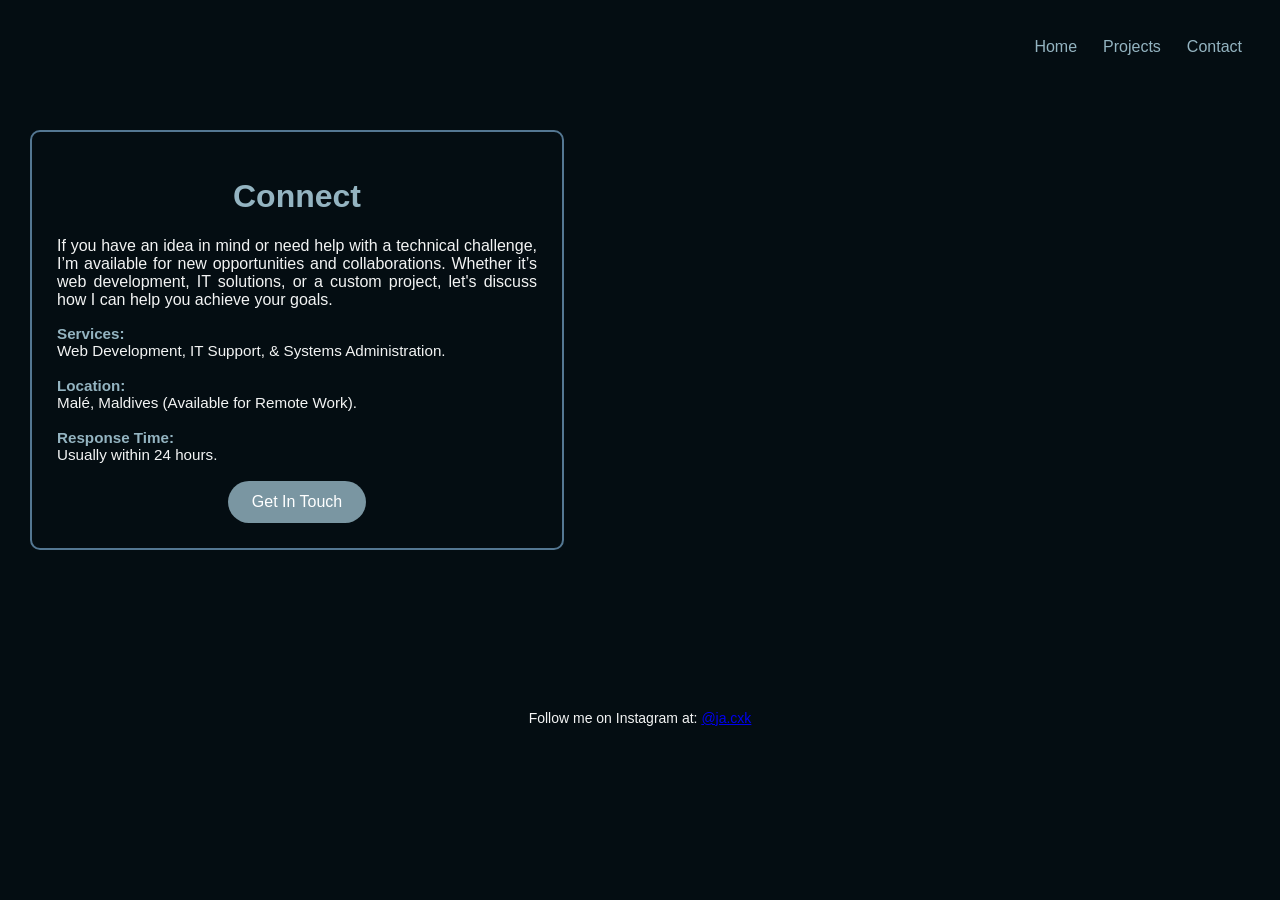
==== Contact/contact.html @ ff72fde5 "Add files via upload" ====
<!DOCTYPE html>
<html lang="en">
<head>
    <meta charset="UTF-8">
    <meta name="viewport" content="width=device-width, initial-scale=1.0">
    <title>Jack/Isse</title>
    <link rel="stylesheet" href="cntct.css">
</head>
<body>
    <div>
        <nav>
            <ul>
                <li><a href="../index.html">Home</a></li>
                <li><a href="../Projects/projects.html">Projects</a></li>
                <li><a href="./contact.html">Contact</a></li>
            </ul>
        </nav>
    </div>
    <br /> <br />  <br />
    <div class="cgtdiv">
        <div class="cgt1">
            <h1 class="ch1">Connect</h1>
             <p class="cp1">If you have an idea in mind or need help with a technical challenge, I’m available for new opportunities and collaborations. Whether it’s web development, IT solutions, or a custom project, let's discuss how I can help you achieve your goals.</p>
             <li class="cntcli">
              <li class="cntcli"><a class="cntclih">Services:</a> Web Development, IT Support, & Systems Administration.</li> <br />
              <li class="cntcli"><a class="cntclih">Location:</a> Malé, Maldives (Available for Remote Work).</li> <br />
              <li class="cntcli"><a class="cntclih">Response Time:</a> Usually within 24 hours.</li> 
             </li>
        <br />
        <div class="cgt2">
            <div class="contact-dropdown">
                <button class="dropbtn">Get In Touch</button>
                <div class="dropdown-content">
                    <p><strong>WhatsApp/Telegram:</strong><a href="tel:+9607723435" class="phonen"> +960 7723435</a></p>
                    <p><strong>Instagram:</strong><a href="https://www.instagram.com/ja.cxk" class="instagram"> @ja.cxk</a></p>
                    <p><strong>Location:</strong> Malé, Maldives</p>
                </div>
            </div>
        </div>
    </div>
        
    </div>
</body>
<footer>
    <p class="footer">Follow me on Instagram at: <a href="https://www.instagram.com/ja.cxk">@ja.cxk</a></p>
</footer>

</html>
---- Contact/cntct.css ----
body {
    background-color: #040D12;
    margin: 30px 30px 0 30px;
}

h1 {
    color: #94B4C1;
    font-family: Arial, Helvetica, sans-serif;
}

p {
    color: #F3F4F4;
    font-family: Arial, Helvetica, sans-serif;
}

.pdiv {
    display: block;
    flex-shrink: 0;
    text-align: justify;
    margin: 0;
}

.footer {
    color: #F3F4F4;
    text-align: center;
    margin-top: 10rem;
    font-size: 0.875rem;
}

/*Body*/

/*Connect and Contact*/
/*Connect and Contact DIV*/
.cgtdiv {
    display: grid;    
    justify-content: space-evenly;
    border: 2.25px solid #547792;
    border-radius: 10px;
    padding: 15px;
    max-width: 500px;
    align-self: center;
    justify-self: center;
}

.cgt1 {
    padding: 10px;;
}

.ch1 {
    text-align: center;
}

.cgt2 {
    text-align: center;
}

.cp1 {
    color: #F3F4F4;
    font-family: Arial, Helvetica, sans-serif;
    text-align: justify;
}

/*C&C Get in Touch*/
/* Container */
.contact-dropdown {
  position: relative;
  display: inline-block;
  text-align: center;
}

/* The Button */
.dropbtn {
  background-color: #94b4c1d2; 
  color: white;
  padding: 12px 24px;
  font-size: 16px;
  border: none;
  cursor: pointer;
  border-radius: 100px;
}

/* The Content (Hidden by default) */
.dropdown-content {
  display: none;
  position: absolute;
  background-color: #050d12;
  min-width: 270px;
  box-shadow: 0px 8px 16px 0px #94b4c124;
  z-index: 1;
  padding: 25px;
  border-radius: 10px;
  left: 50%;
  transform: translateX(-50%); /* Centers the box under the button */
}

/* Show on Hover */
.contact-dropdown:hover .dropdown-content {
  display: grid;
}

.phonen {
    text-decoration: none;
}

.insta {
    text-decoration: none;
}

/*ul & li*/
.cntcli {
    display: flex;
    list-style: none;
    flex-direction: column;
    font-family: Arial, Helvetica, sans-serif;
    color: #F3F4F4;
}

.cntclih {
    color: #94B4C1;
    font-weight: bold;
}

.gitul {
    display: flex;
    flex-direction: column;
    text-align: center;
    color: #F3F4F4;
    list-style: none;
    font-family: Arial, Helvetica, sans-serif;
}


/*Navigation Bar*/

nav ul {
    display: flex;
    justify-content: end;
    list-style-type: none;
    margin: 0;
    padding: 8px;
    gap: 25px;
    padding-bottom: 20px;
    font-family: Verdana, Geneva, Tahoma, sans-serif;
    font-size: large;

}

nav a {
    text-decoration: none;
    color: #94B4C1;
    position: relative;
    padding-bottom: 6px;
}

nav a::after {
    content: '';
    position: absolute;
    width: 0;
    height: 2px;
    bottom: 0;
    left: 0;
    background-color: #F3F4F4;
    transition: width 0.4s ease;
}

nav a:hover::after {
    width: 100%;
}

/*Media*/

@media (max-width: 600px ) {
    
    .pdiv {
        font-size: 0.875rem;
    }
    
    h1 {
        font-size: 1.5rem;
    }

    .footer {
        font-size: 0.55rem;
    }

    .navul {
    font-size: small;
    }

    nav ul {
        gap: 16px;
        font-size: small
    }

    .ch1 {
        font-size: 1.5rem;
    }

    .cp1 {
        font-size: 0.875rem;
    }
    
    .cntcli {
        font-size: 0.85rem;
    }
    
    .dropbtn {
        max-width: 140px;
    }
}

@media (max-width: 1024px) and (min-width: 601px) {

    .pdiv {
        font-size: 1.125rem;
    }

    h1 {
        font-size: 1.75rem;
    }

    nav ul {
        gap: 26px;
        font-size: medium;
    }

    .ch1 {
        font-size: 1.75rem;
    }
    
    .cp1 {
        font-size: 1rem;
    }
    
    .cntcli {
        font-size: 0.85rem;
    }
    
    .dropbtn {
        max-width: 140px;
    }

}

@media (min-width: 1025px) and (max-width: 1920px) {

    .pdiv {
        font-size: 1.1rem;
    }

    h1 {
        font-size: 2rem;
    }

    .thibox {
        max-width: 1000px;
    }

    nav ul {
        gap: 26px;
        font-size: medium;
    }

    .ch1 {
        font-size: 2rem;
    }
    
    .cp1 {
        font-size: 1rem;
    }
    
    .cntcli {
        font-size: 0.95rem;
    }
}
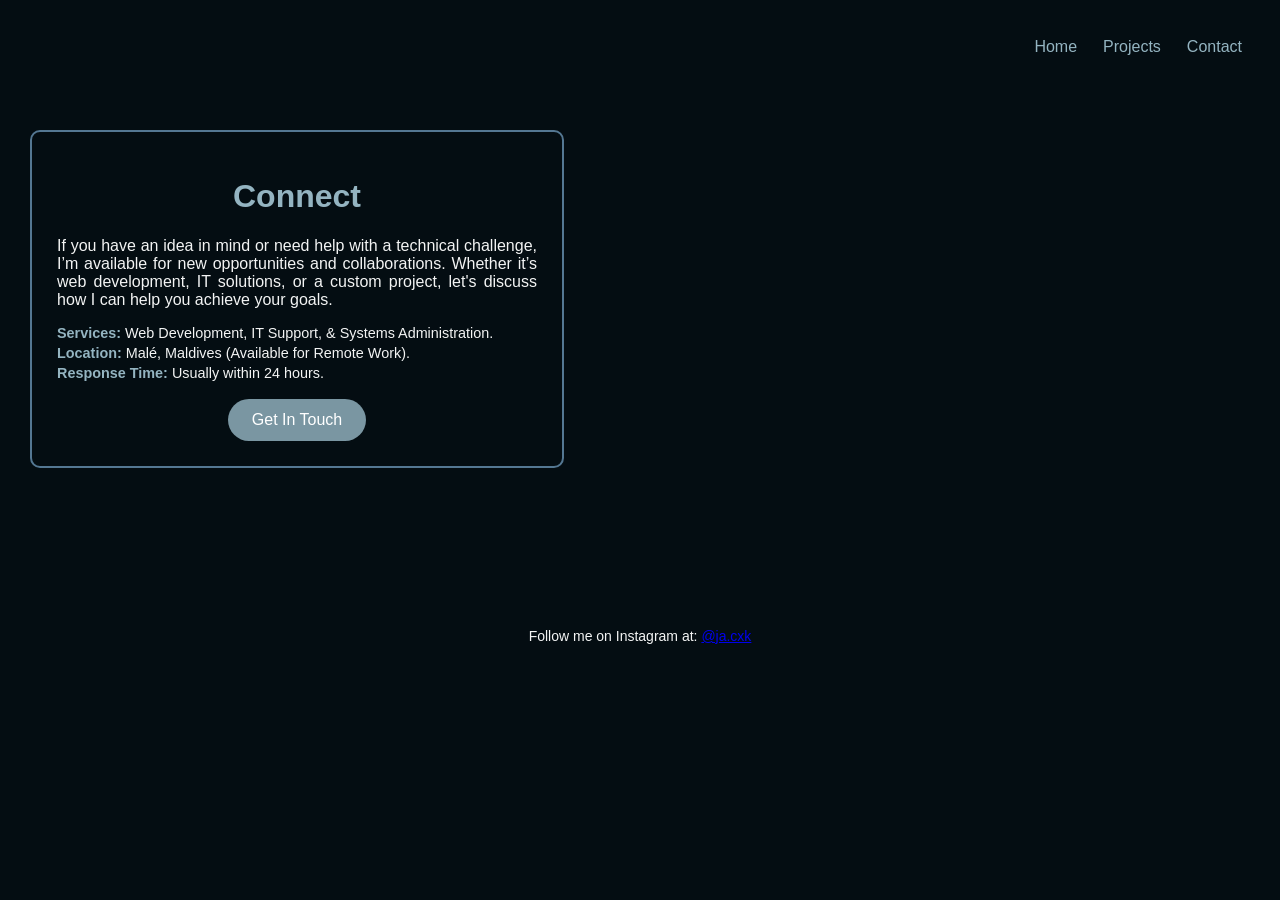
==== commit 249b3633: "Add files via upload" ====
--- a/Contact/contact.html
+++ b/Contact/contact.html
@@ -20,26 +20,28 @@
     <div class="cgtdiv">
         <div class="cgt1">
             <h1 class="ch1">Connect</h1>
-             <p class="cp1">If you have an idea in mind or need help with a technical challenge, I’m available for new opportunities and collaborations. Whether it’s web development, IT solutions, or a custom project, let's discuss how I can help you achieve your goals.</p>
-             <li class="cntcli">
-              <li class="cntcli"><a class="cntclih">Services:</a> Web Development, IT Support, & Systems Administration.</li> <br />
-              <li class="cntcli"><a class="cntclih">Location:</a> Malé, Maldives (Available for Remote Work).</li> <br />
-              <li class="cntcli"><a class="cntclih">Response Time:</a> Usually within 24 hours.</li> 
-             </li>
-        <br />
-        <div class="cgt2">
-            <div class="contact-dropdown">
-                <button class="dropbtn">Get In Touch</button>
-                <div class="dropdown-content">
-                    <p><strong>WhatsApp/Telegram:</strong><a href="tel:+9607723435" class="phonen"> +960 7723435</a></p>
-                    <p><strong>Instagram:</strong><a href="https://www.instagram.com/ja.cxk" class="instagram"> @ja.cxk</a></p>
-                    <p><strong>Location:</strong> Malé, Maldives</p>
+            <p class="cp1">If you have an idea in mind or need help with a technical challenge, I’m available for new opportunities and collaborations. Whether it’s web development, IT solutions, or a custom project, let's discuss how I can help you achieve your goals.</p>
+
+            <ul class="cntcli">
+                <li><span class="cntclih">Services:</span> Web Development, IT Support, &amp; Systems Administration.</li>
+                <li><span class="cntclih">Location:</span> Malé, Maldives (Available for Remote Work).</li>
+                <li><span class="cntclih">Response Time:</span> Usually within 24 hours.</li>
+            </ul>
+
+            <br />
+
+            <div class="cgt2">
+                <div class="contact-dropdown">
+                    <button class="dropbtn">Get In Touch</button>
+                    <div class="dropdown-content">
+                        <p><strong>WhatsApp/Telegram:</strong><a href="tel:+9607723435" class="phonen"> +960 7723435</a></p>
+                        <p><strong>Instagram:</strong><a href="https://www.instagram.com/ja.cxk" class="instagram"> @ja.cxk</a></p>
+                        <p><strong>Location:</strong> Malé, Maldives</p>
+                    </div>
                 </div>
             </div>
-        </div>
-    </div>
-        
-    </div>
+        </div> <!-- .cgt1 -->
+    </div> <!-- .cgtdiv -->
 </body>
 <footer>
     <p class="footer">Follow me on Instagram at: <a href="https://www.instagram.com/ja.cxk">@ja.cxk</a></p>
--- a/Contact/cntct.css
+++ b/Contact/cntct.css
@@ -85,7 +85,7 @@
   position: absolute;
   background-color: #050d12;
   min-width: 270px;
-  box-shadow: 0px 8px 16px 0px #94b4c124;
+  box-shadow: 0px 8px 16px 0px #94b4c10e;
   z-index: 1;
   padding: 25px;
   border-radius: 10px;
@@ -113,6 +113,10 @@
     flex-direction: column;
     font-family: Arial, Helvetica, sans-serif;
     color: #F3F4F4;
+    gap: 0.25rem;
+    /* reset default list spacing so items sit closer to container edge */
+    margin: 0;
+    padding: 0;
 }
 
 .cntclih {
@@ -239,6 +243,7 @@
     .dropbtn {
         max-width: 140px;
     }
+    
 
 }
 
@@ -270,6 +275,6 @@
     }
     
     .cntcli {
-        font-size: 0.95rem;
+        font-size: 0.9rem;
     }
 }
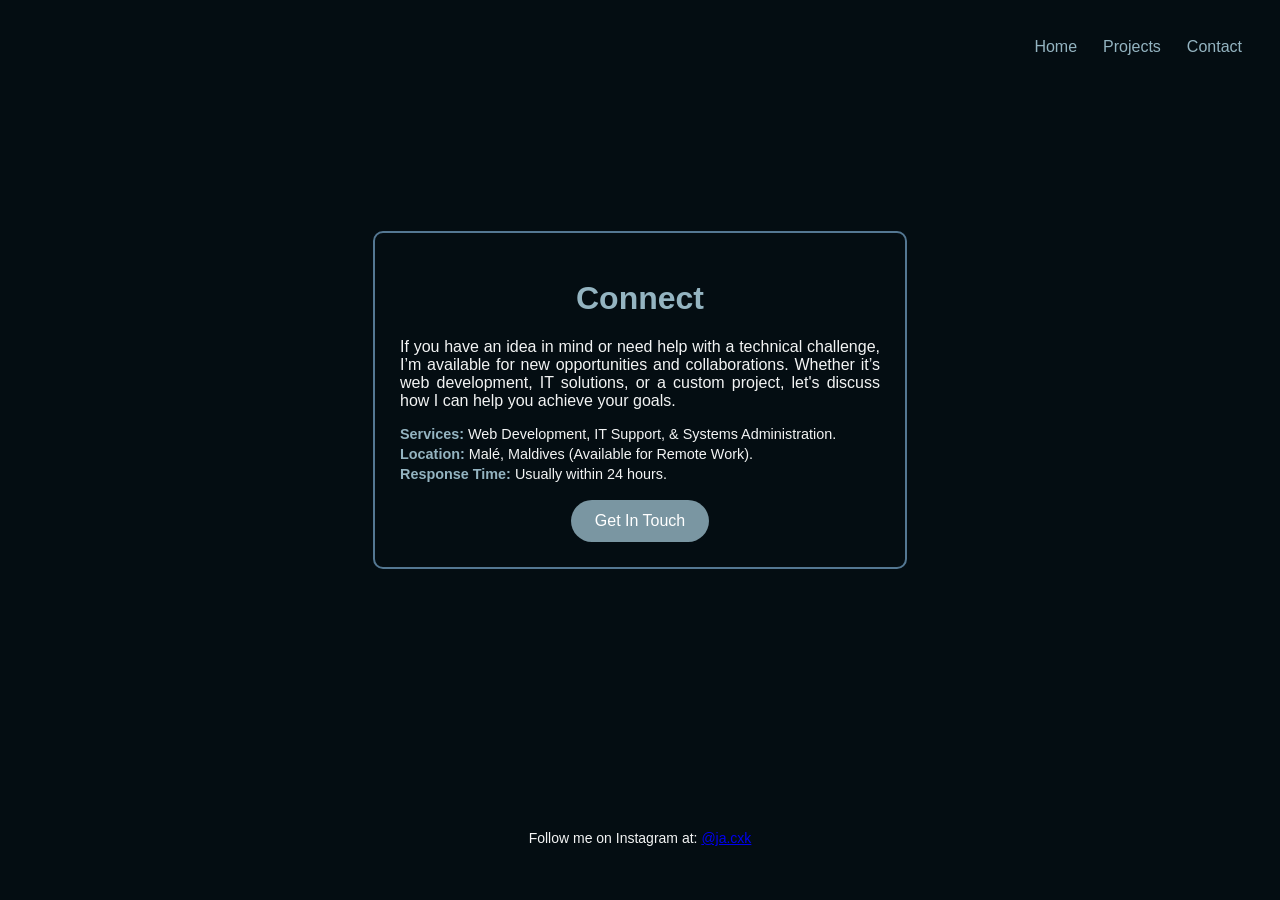
==== commit ed020133: "Add files via upload" ====
--- a/Contact/contact.html
+++ b/Contact/contact.html
@@ -17,7 +17,8 @@
         </nav>
     </div>
     <br /> <br />  <br />
-    <div class="cgtdiv">
+    <div class="center-wrapper">
+        <div class="cgtdiv">
         <div class="cgt1">
             <h1 class="ch1">Connect</h1>
             <p class="cp1">If you have an idea in mind or need help with a technical challenge, I’m available for new opportunities and collaborations. Whether it’s web development, IT solutions, or a custom project, let's discuss how I can help you achieve your goals.</p>
@@ -35,13 +36,15 @@
                     <button class="dropbtn">Get In Touch</button>
                     <div class="dropdown-content">
                         <p><strong>WhatsApp/Telegram:</strong><a href="tel:+9607723435" class="phonen"> +960 7723435</a></p>
-                        <p><strong>Instagram:</strong><a href="https://www.instagram.com/ja.cxk" class="instagram"> @ja.cxk</a></p>
+                        <p><strong>Instagram:</strong><a href="https://www.instagram.com/ja.cxk" class="insta"> @ja.cxk</a></p>
                         <p><strong>Location:</strong> Malé, Maldives</p>
                     </div>
                 </div>
             </div>
         </div> <!-- .cgt1 -->
     </div> <!-- .cgtdiv -->
+        </div> <!-- .cgtdiv -->
+    </div> <!-- .center-wrapper -->
 </body>
 <footer>
     <p class="footer">Follow me on Instagram at: <a href="https://www.instagram.com/ja.cxk">@ja.cxk</a></p>
--- a/Contact/cntct.css
+++ b/Contact/cntct.css
@@ -25,6 +25,13 @@
     text-align: center;
     margin-top: 10rem;
     font-size: 0.875rem;
+}
+
+.center-wrapper {
+    display: flex;
+    justify-content: center;
+    align-items: center;
+    min-height: 60vh;
 }
 
 /*Body*/
@@ -65,7 +72,7 @@
 .contact-dropdown {
   position: relative;
   display: inline-block;
-  text-align: center;
+  text-align: left;
 }
 
 /* The Button */
@@ -84,7 +91,7 @@
   display: none;
   position: absolute;
   background-color: #050d12;
-  min-width: 270px;
+  min-width: 27vh;
   box-shadow: 0px 8px 16px 0px #94b4c10e;
   z-index: 1;
   padding: 25px;
@@ -211,6 +218,12 @@
     .dropbtn {
         max-width: 140px;
     }
+
+    .dropdown-content {
+        min-width: 18vh;
+        font-size: 10px;
+        padding: 18px;
+    }
 }
 
 @media (max-width: 1024px) and (min-width: 601px) {
@@ -243,7 +256,10 @@
     .dropbtn {
         max-width: 140px;
     }
-    
+
+    .dropdown-content {
+        font-size: 15px;
+    }
 
 }
 
@@ -277,4 +293,10 @@
     .cntcli {
         font-size: 0.9rem;
     }
+    
+    .dropdown-content {
+        font-size: 15px;
+        min-width: 33vh;
+    }
+
 }
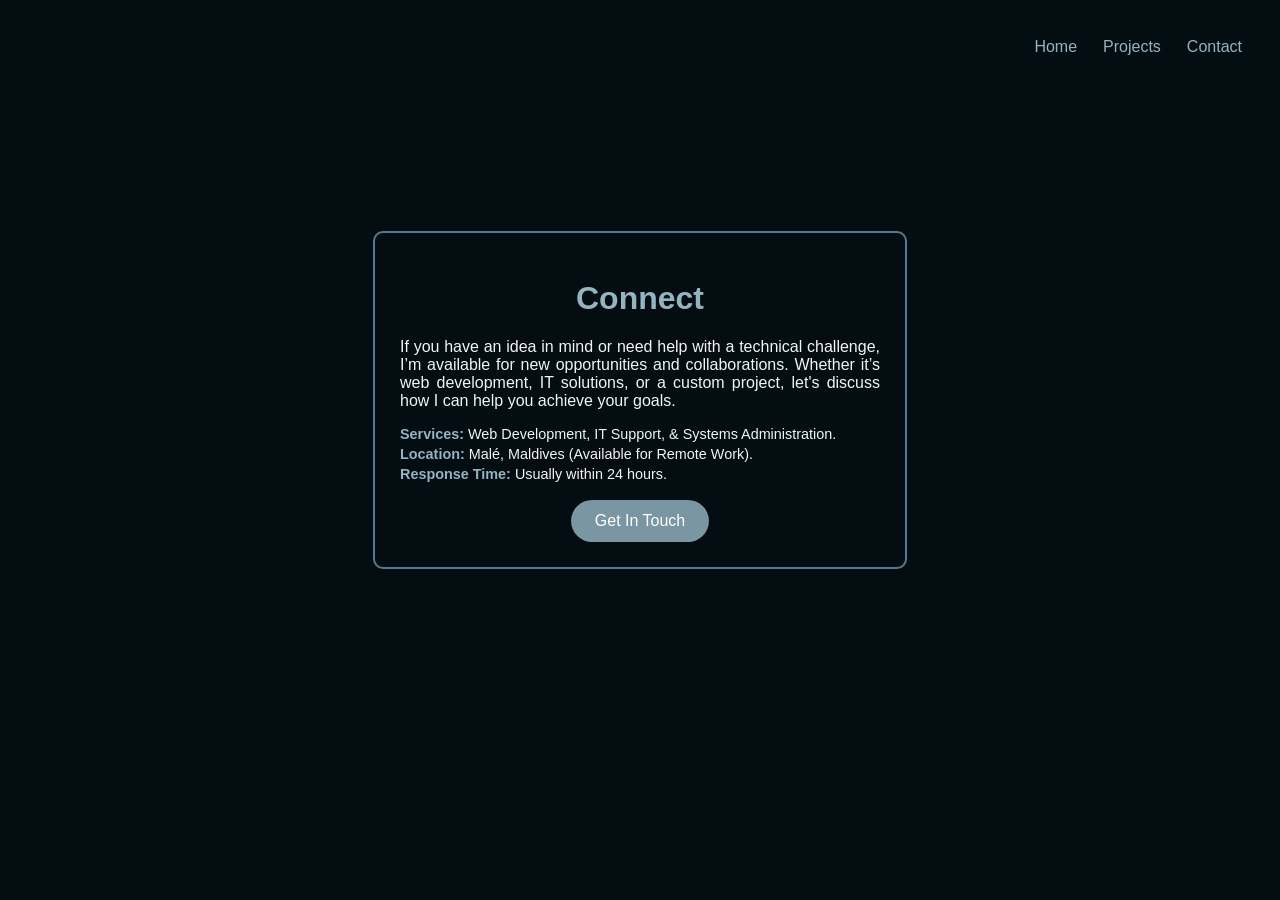
==== commit ac4ed071: "Add files via upload" ====
--- a/Contact/contact.html
+++ b/Contact/contact.html
@@ -47,7 +47,7 @@
     </div> <!-- .center-wrapper -->
 </body>
 <footer>
-    <p class="footer">Follow me on Instagram at: <a href="https://www.instagram.com/ja.cxk">@ja.cxk</a></p>
+    <p class="footer"></a></p>
 </footer>
 
 </html>
--- a/Contact/cntct.css
+++ b/Contact/cntct.css
@@ -35,6 +35,43 @@
 }
 
 /*Body*/
+
+/*Navigation Bar*/
+
+nav ul {
+    display: flex;
+    justify-content: end;
+    list-style-type: none;
+    margin: 0;
+    padding: 8px;
+    gap: 25px;
+    padding-bottom: 20px;
+    font-family: Verdana, Geneva, Tahoma, sans-serif;
+    font-size: large;
+
+}
+
+nav a {
+    text-decoration: none;
+    color: #94B4C1;
+    position: relative;
+    padding-bottom: 6px;
+}
+
+nav a::after {
+    content: '';
+    position: absolute;
+    width: 0;
+    height: 2px;
+    bottom: 0;
+    left: 0;
+    background-color: #F3F4F4;
+    transition: width 0.4s ease;
+}
+
+nav a:hover::after {
+    width: 100%;
+}
 
 /*Connect and Contact*/
 /*Connect and Contact DIV*/
@@ -141,42 +178,7 @@
 }
 
 
-/*Navigation Bar*/
-
-nav ul {
-    display: flex;
-    justify-content: end;
-    list-style-type: none;
-    margin: 0;
-    padding: 8px;
-    gap: 25px;
-    padding-bottom: 20px;
-    font-family: Verdana, Geneva, Tahoma, sans-serif;
-    font-size: large;
-
-}
-
-nav a {
-    text-decoration: none;
-    color: #94B4C1;
-    position: relative;
-    padding-bottom: 6px;
-}
-
-nav a::after {
-    content: '';
-    position: absolute;
-    width: 0;
-    height: 2px;
-    bottom: 0;
-    left: 0;
-    background-color: #F3F4F4;
-    transition: width 0.4s ease;
-}
-
-nav a:hover::after {
-    width: 100%;
-}
+
 
 /*Media*/
 
@@ -221,6 +223,7 @@
 
     .dropdown-content {
         min-width: 18vh;
+        max-width: max-content;
         font-size: 10px;
         padding: 18px;
     }
